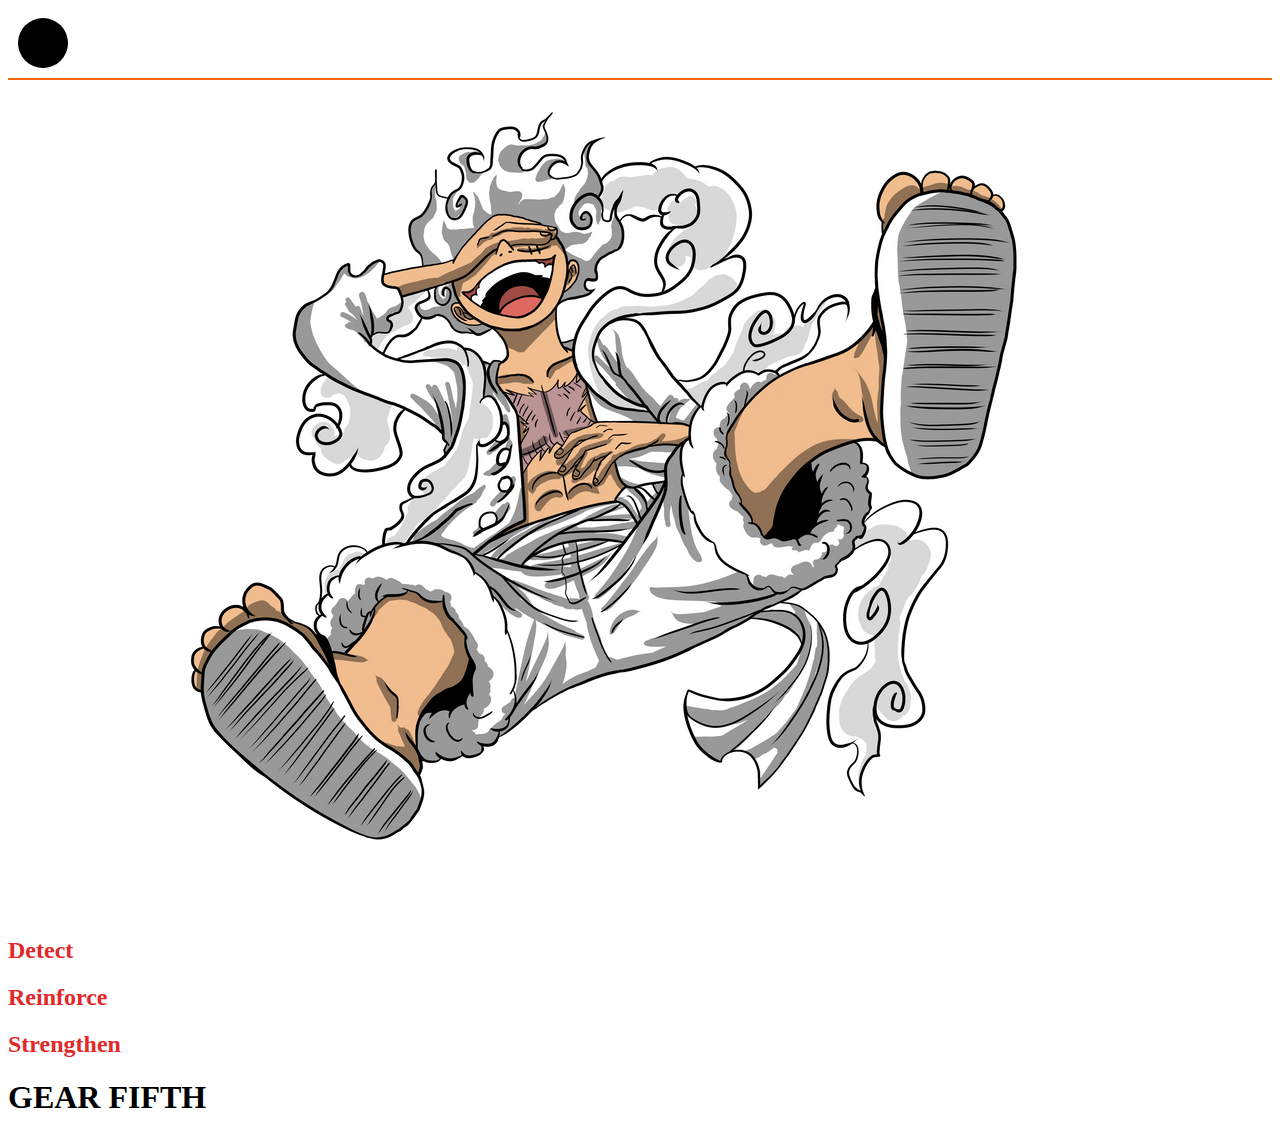
==== index.html @ 81a529ee "I tried to add quite the amount of features" ====
<!DOCTYPE html>
 <html lang="en">
 <head>
    <meta charset="UTF-8">
    <meta name="viewport" content="width=device-width, initial-scale=1.0">
    <title></title>
    <link rel="stylesheet" href="damn.css">
 </head>
 <body >
    <div class="son">
        <div class="wen"></div>
          </div>
          <div class="som">
            <img src="pictures/luffy-gear-5-colored.png" alt="">
 
          </div>
<div class="man"> 
    <h2>Detect</h2>
    <h2>Reinforce</h2>
    <h2>Strengthen</h2>
</div>

<div class="orient">
    <h1>GEAR FIFTH</h1>
</div>
 
 </body>
 </html>
---- damn.css ----
*{
    
    padding: 0%;
    list-style: none;

 }
 .son{
 justify-content: space-between;
    align-items: center;
    padding: 10px;
    border-bottom: 2px solid rgb(255, 102, 0);
 }
 .som{
    align-items: center;
    object-fit: contain;
    margin-left: 100px;
 }
 .wen{
    background-color: black;
    width: 50px;
    height: 50px;
    border-radius: 50%;
    object-fit: cover;
    cursor: pointer;

 }
 .man h2{
    font-family: Cambria, Cochin, Georgia, Times, 'Times New Roman', serif;
    text-align: left;
    color: rgb(225, 41, 41);
}
.orient h2{
    text-align: center;
    padding-top: 50px;
    color: color-mix(in srgb, purple 50%, white 50%);
}
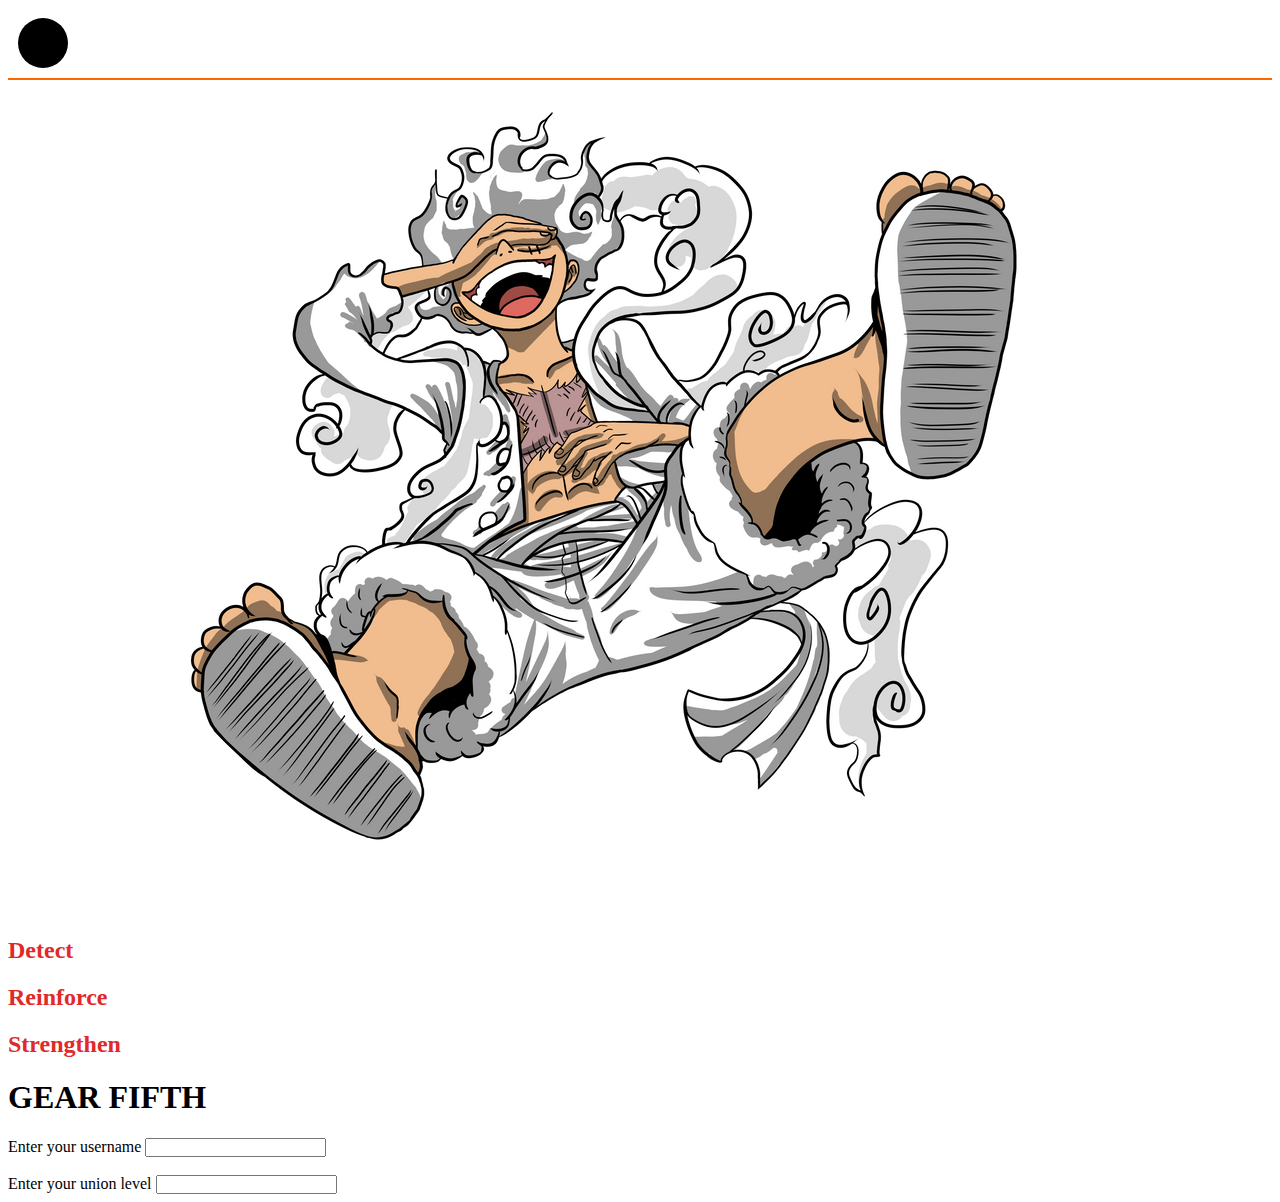
==== commit 54d3f74a: "I added a functional requirement" ====
--- a/index.html
+++ b/index.html
@@ -24,5 +24,10 @@
     <h1>GEAR FIFTH</h1>
 </div>
  
+<label>Enter your username </label>
+<input type="text"><br><br>
+<label>Enter your union level </label>
+<input type="number">
+
  </body>
  </html>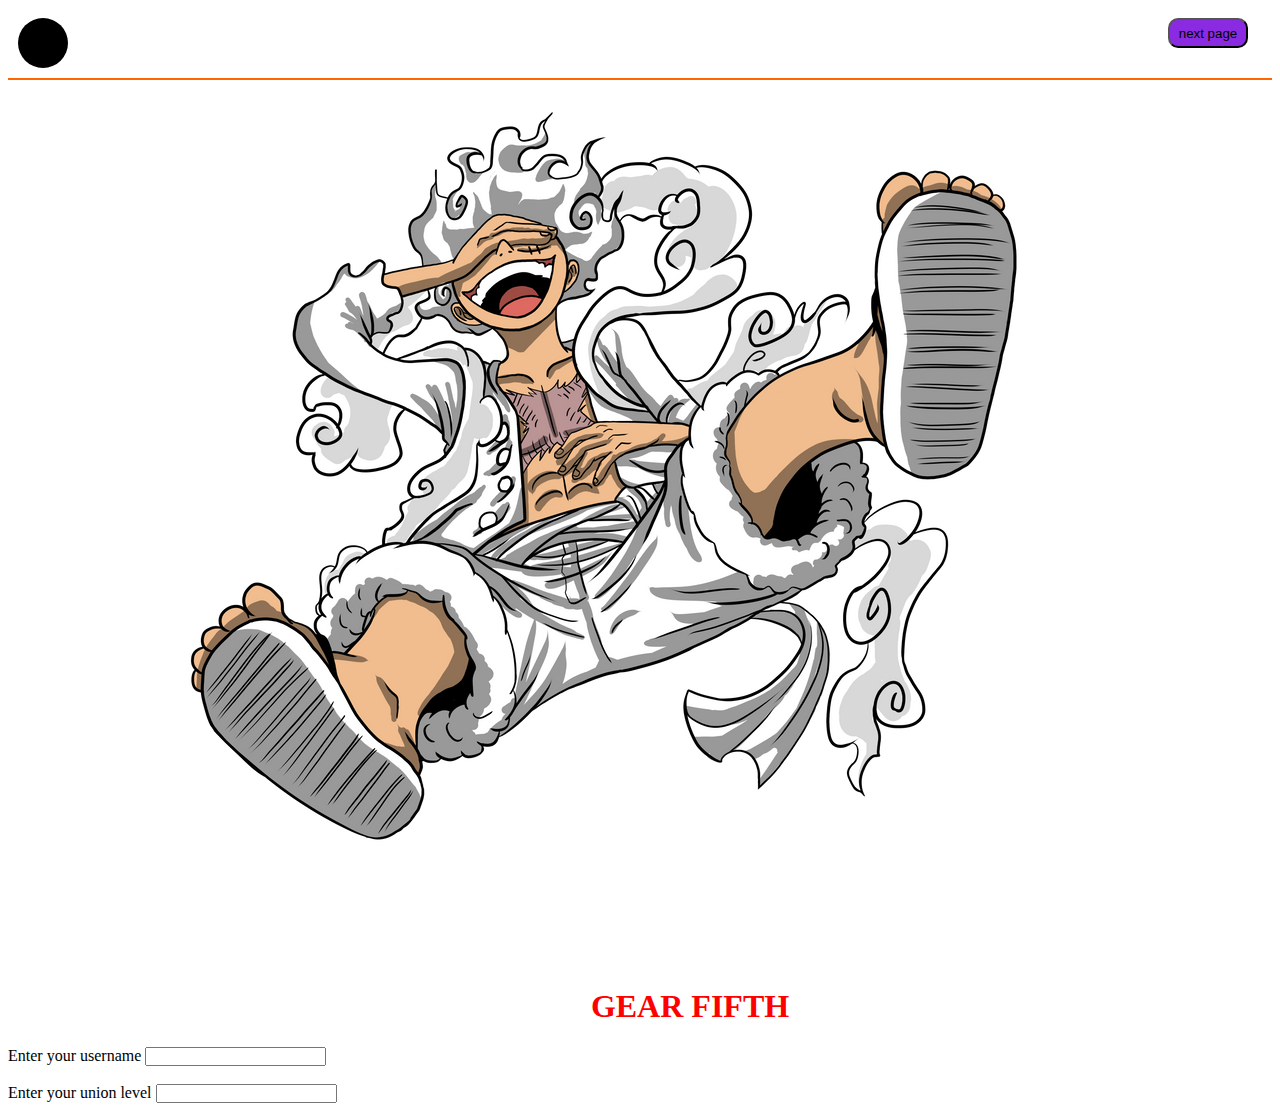
==== commit 6f8ee72c: "I made more modifications on both index.html and damn.css" ====
--- a/index.html
+++ b/index.html
@@ -8,18 +8,14 @@
  </head>
  <body >
     <div class="son">
-        <div class="wen"></div>
+        <div class="wen"> 
+            <button>next page</button>
+        </div>
           </div>
           <div class="som">
             <img src="pictures/luffy-gear-5-colored.png" alt="">
  
           </div>
-<div class="man"> 
-    <h2>Detect</h2>
-    <h2>Reinforce</h2>
-    <h2>Strengthen</h2>
-</div>
-
 <div class="orient">
     <h1>GEAR FIFTH</h1>
 </div>
--- a/damn.css
+++ b/damn.css
@@ -22,15 +22,27 @@
     border-radius: 50%;
     object-fit: cover;
     cursor: pointer;
-
+justify-content: space-between;
+ }
+ .wen button{
+    background-color: blueviolet;
+margin-left: 1150px;
+border-radius: 10px;
+width: 80px;
+height: 30px;
+ }
+ .wen button:hover{
+   background-color: white;
+   border-color: none;
  }
  .man h2{
     font-family: Cambria, Cochin, Georgia, Times, 'Times New Roman', serif;
     text-align: left;
     color: rgb(225, 41, 41);
 }
-.orient h2{
+.orient h1{
     text-align: center;
     padding-top: 50px;
-    color: color-mix(in srgb, purple 50%, white 50%);
+    color: red;
+    margin-left: 100px;
 }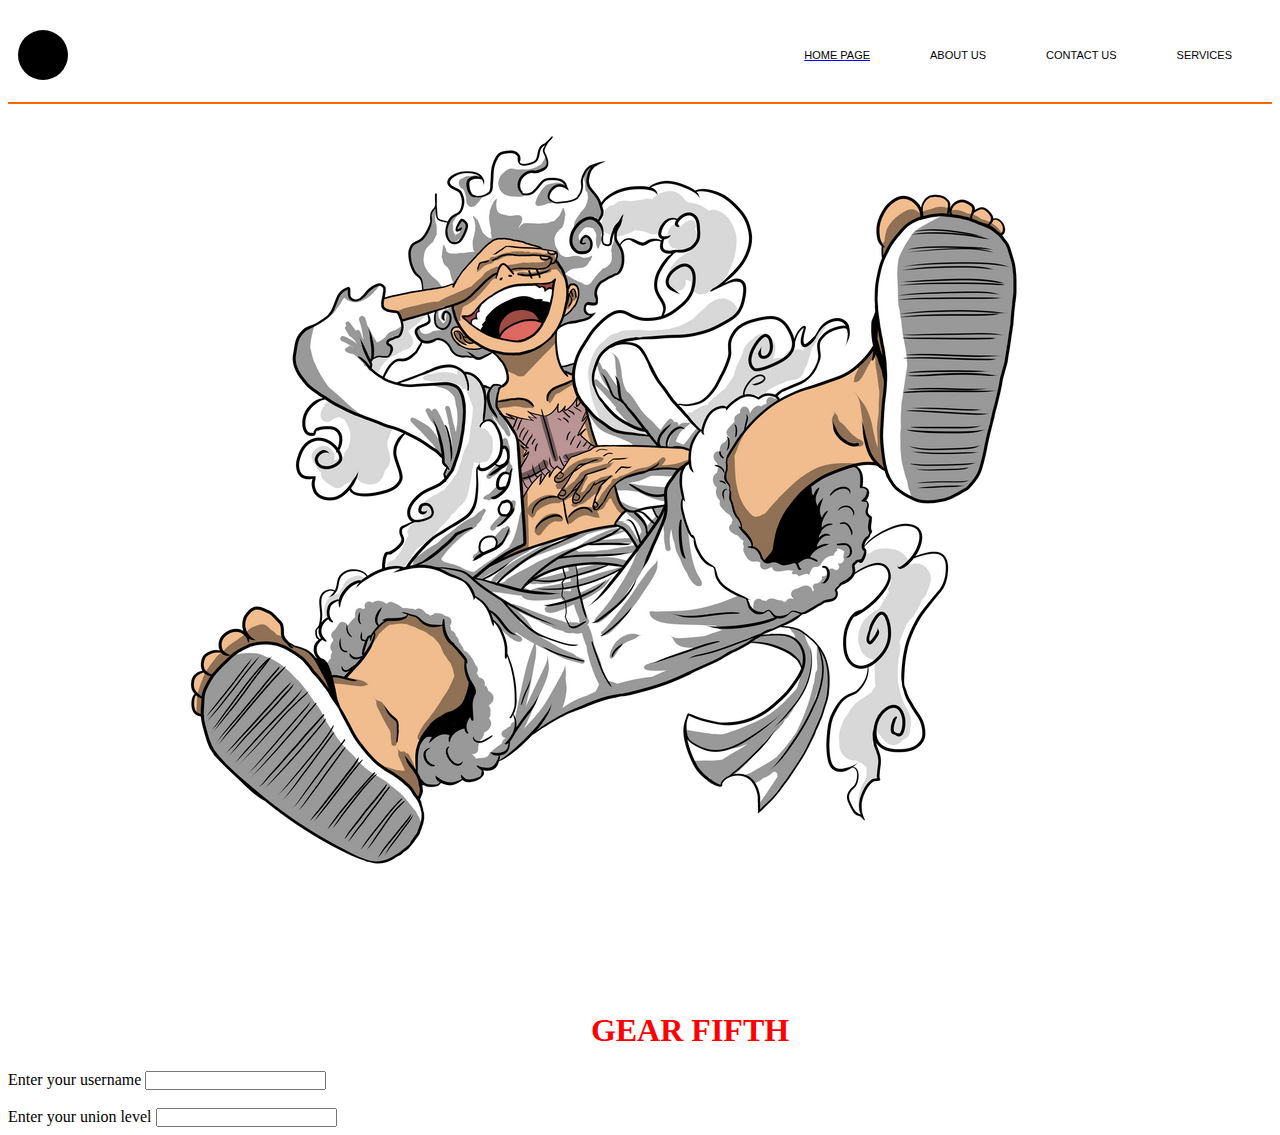
==== commit d4296f71: "I added more features to the code (Linking index.html to link.html)" ====
--- a/index.html
+++ b/index.html
@@ -9,7 +9,19 @@
  <body >
     <div class="son">
         <div class="wen"> 
-            <button>next page</button>
+            
+        </div>
+        <div class="items">
+            <ul>
+                
+                <a title="home.page" href="link.html"><li>Home page</li></a>
+                <li>About Us</li>
+                <li>Contact Us</li>
+                <li>Services</li>
+                
+
+               
+            </ul>
         </div>
           </div>
           <div class="som">
--- a/damn.css
+++ b/damn.css
@@ -5,6 +5,7 @@
 
  }
  .son{
+   display: flex;
  justify-content: space-between;
     align-items: center;
     padding: 10px;
@@ -45,4 +46,21 @@
     padding-top: 50px;
     color: red;
     margin-left: 100px;
-}+}
+
+   .items ul{
+      display: flex;
+  }
+  .items li{
+      font-family: 'Gill Sans', 'Gill Sans MT', Calibri, 'Trebuchet MS', sans-serif;
+      margin: 15px 30px;
+      display: flex;
+      font-size: 11px;
+      text-transform: uppercase;
+      color: rgb(3, 3, 3);
+  }
+  .items li:hover{
+      color: rgb(245, 47, 47);
+      cursor: pointer;
+  }
+  
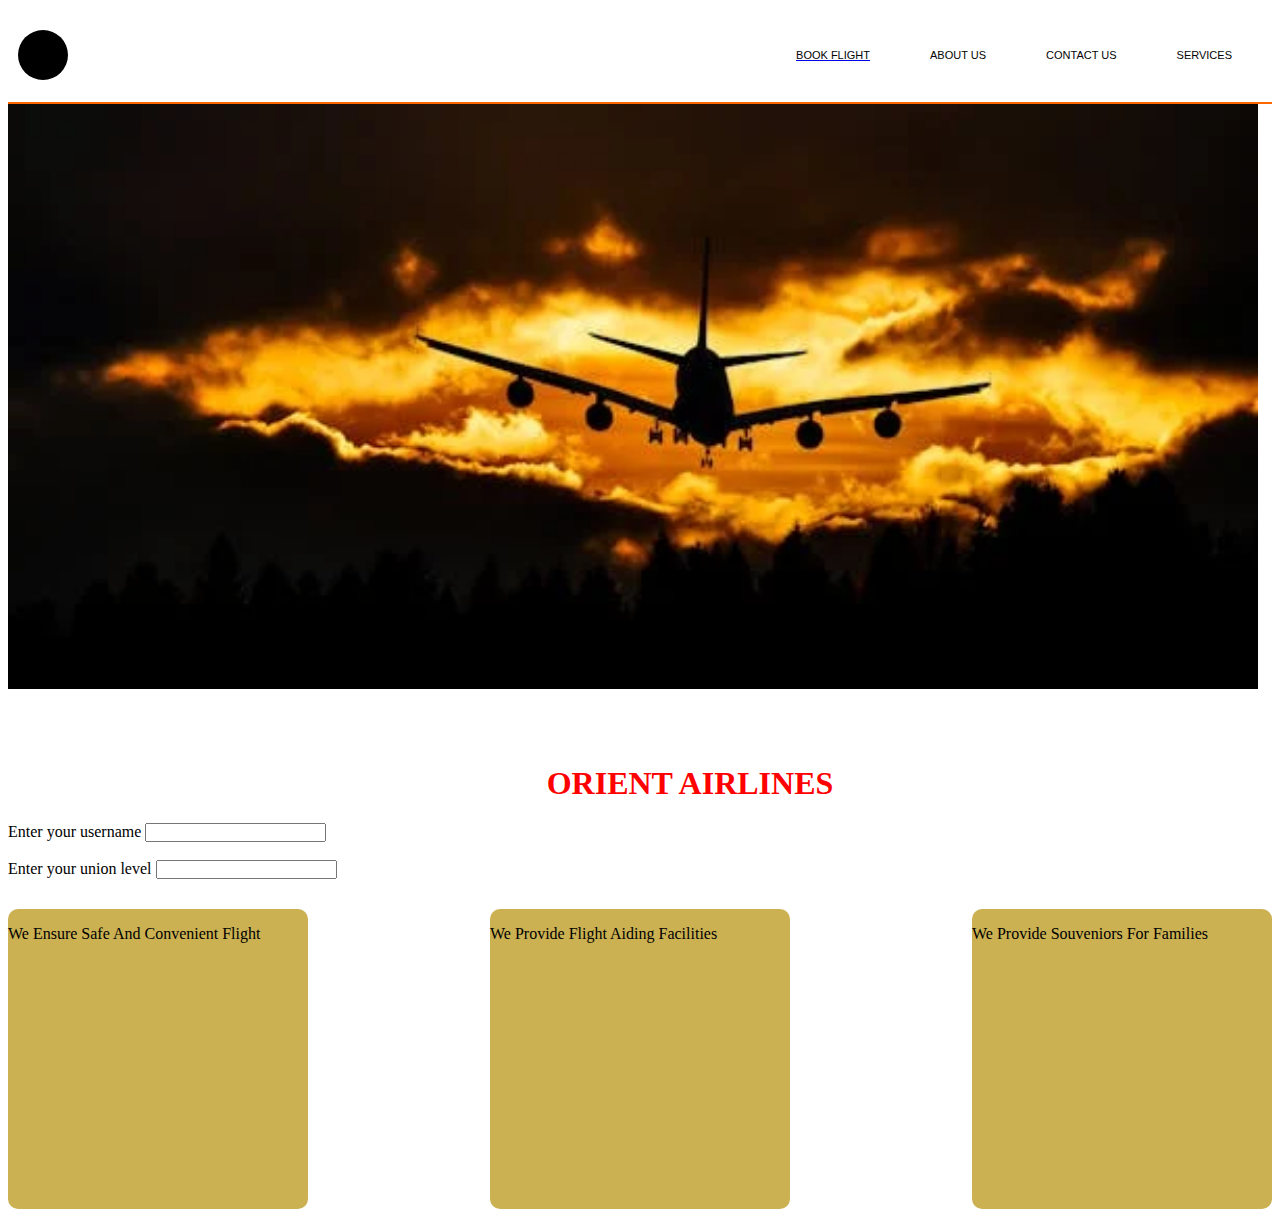
==== commit dce2b30f: "So along the way i changed ," ====
--- a/index.html
+++ b/index.html
@@ -14,7 +14,7 @@
         <div class="items">
             <ul>
                 
-                <a title="home.page" href="link.html"><li>Home page</li></a>
+                <a title="home.page" href="link.html"><li>BOOK FLIGHT</li></a>
                 <li>About Us</li>
                 <li>Contact Us</li>
                 <li>Services</li>
@@ -25,17 +25,29 @@
         </div>
           </div>
           <div class="som">
-            <img src="pictures/luffy-gear-5-colored.png" alt="">
+            <img src="pictures/cancel.webp" alt="">
  
           </div>
 <div class="orient">
-    <h1>GEAR FIFTH</h1>
-</div>
- 
-<label>Enter your username </label>
+    <h1>ORIENT AIRLINES</h1>
+</div >
+<div class="wimm">
+    
+    <label>Enter your username </label>
 <input type="text"><br><br>
 <label>Enter your union level </label>
 <input type="number">
-
+</div> 
+<div class="thin">
+<div class="well">
+<p>We Ensure Safe And Convenient Flight</p>
+</div>
+<div class="fly" >
+<p>We Provide Flight Aiding Facilities</p>
+</div>
+<div class="tin">
+<p>We Provide Souveniors For Families</p>
+</div>
+</div>
  </body>
  </html>--- a/damn.css
+++ b/damn.css
@@ -11,10 +11,11 @@
     padding: 10px;
     border-bottom: 2px solid rgb(255, 102, 0);
  }
- .som{
+ .som img{
     align-items: center;
     object-fit: contain;
-    margin-left: 100px;
+    
+    width: 1250px;
  }
  .wen{
     background-color: black;
@@ -63,4 +64,37 @@
       color: rgb(245, 47, 47);
       cursor: pointer;
   }
+  .wim{
+   margin-left: 100px;
+   align-items: center;
+  }
   
+.thin{
+   margin-top: 30px;
+   display: flex;
+   justify-content: space-between;
+}
+.well{
+background-color: rgb(203, 177, 82);
+width: 300PX;
+height: 300PX;
+border-radius: 10PX;
+}
+.well p {
+   color: black;
+}
+
+.fly{
+   background-color: rgb(203, 177, 82);
+   width: 300PX;
+   height: 300PX;
+   border-radius: 10PX;
+   
+}
+.tin{
+   background-color: rgb(203, 177, 82);
+   width: 300PX;
+   height: 300PX;
+   border-radius: 10PX;
+   
+}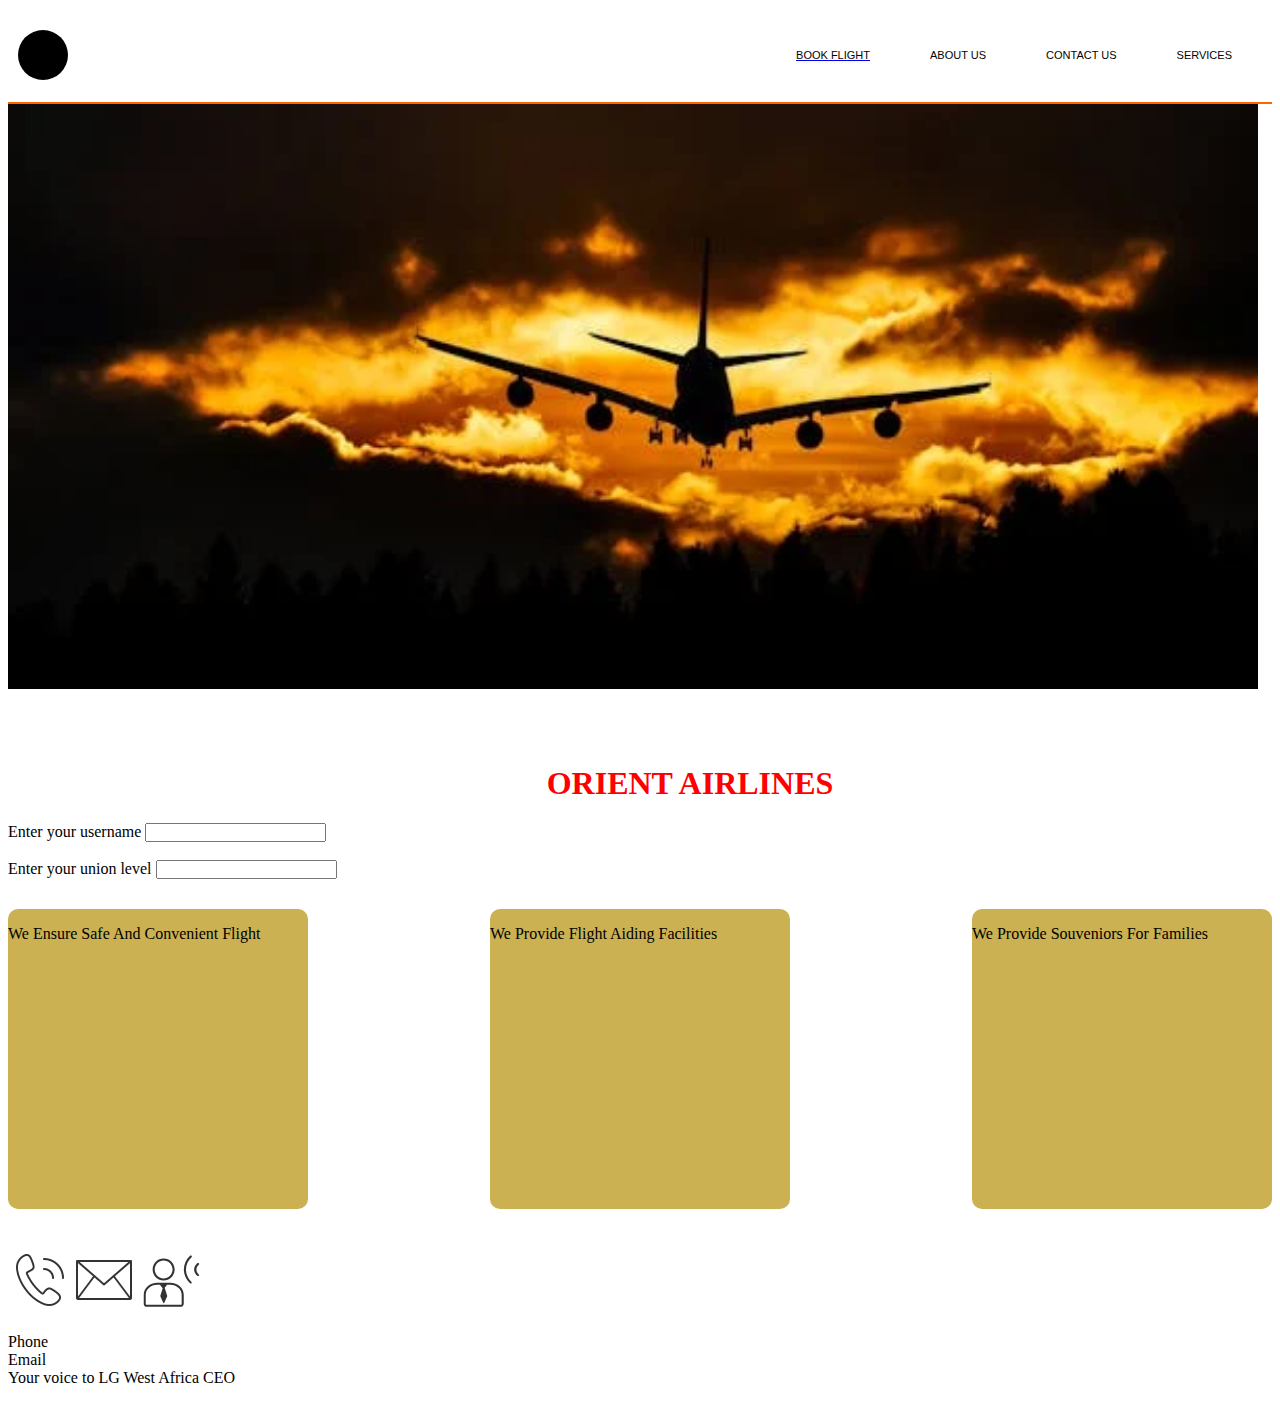
==== commit dd61bd23: "Added 3 new images and made more modifications to all the files" ====
--- a/index.html
+++ b/index.html
@@ -49,5 +49,30 @@
 <p>We Provide Souveniors For Families</p>
 </div>
 </div>
+
+<div class="pic">
+    <div class="ik">
+        <img src="pictures/section10-image1.jpg" alt="">
+    </div>
+    <div class="ip">
+        <img src="pictures/section10-image2.jpg" alt="">
+    </div>
+    <div class="iw">
+        <img src="pictures/section10-image3.svg" alt="">
+    </div>
+   
+</div>
+
+<div class="ord">
+    <div class="ems">
+        <ul>
+            <li>Phone</li>
+            <li>Email</li>
+            <li>Your voice to LG West Africa CEO</li>
+        </ul>
+    </div>
+    
+</div> 
+
  </body>
  </html>--- a/damn.css
+++ b/damn.css
@@ -96,5 +96,51 @@
    width: 300PX;
    height: 300PX;
    border-radius: 10PX;
-   
+  
+}
+.pic {
+   display: flex;
+   margin-top: 40px;
+}
+.ic {
+   width: 30px;
+   height: 30px;
+margin-left: 150px;
+}
+.im {
+   width: 30px;
+   height: 30px;
+   margin-left: 200px;
+}
+.ig {
+   width: 30px;
+   height: 30px;
+   margin-left: 200px;
+}
+.it {
+   width: 30px;
+   height: 30px;
+   margin-left: 200px;
+}
+.iu {
+   margin-left: 200px;
+   width: 30px;
+   height: 30px;
+margin-right: 200px;
+}
+
+.ord{
+   display: flex;
+   justify-content: space-between;
+}
+.lop{
+   align-items: center;
+   background-color: azure;
+}
+.lam{
+   margin-left: 300px;
+}
+.pim {
+   background-image: url(pictures/doooom.jpeg);
+
 }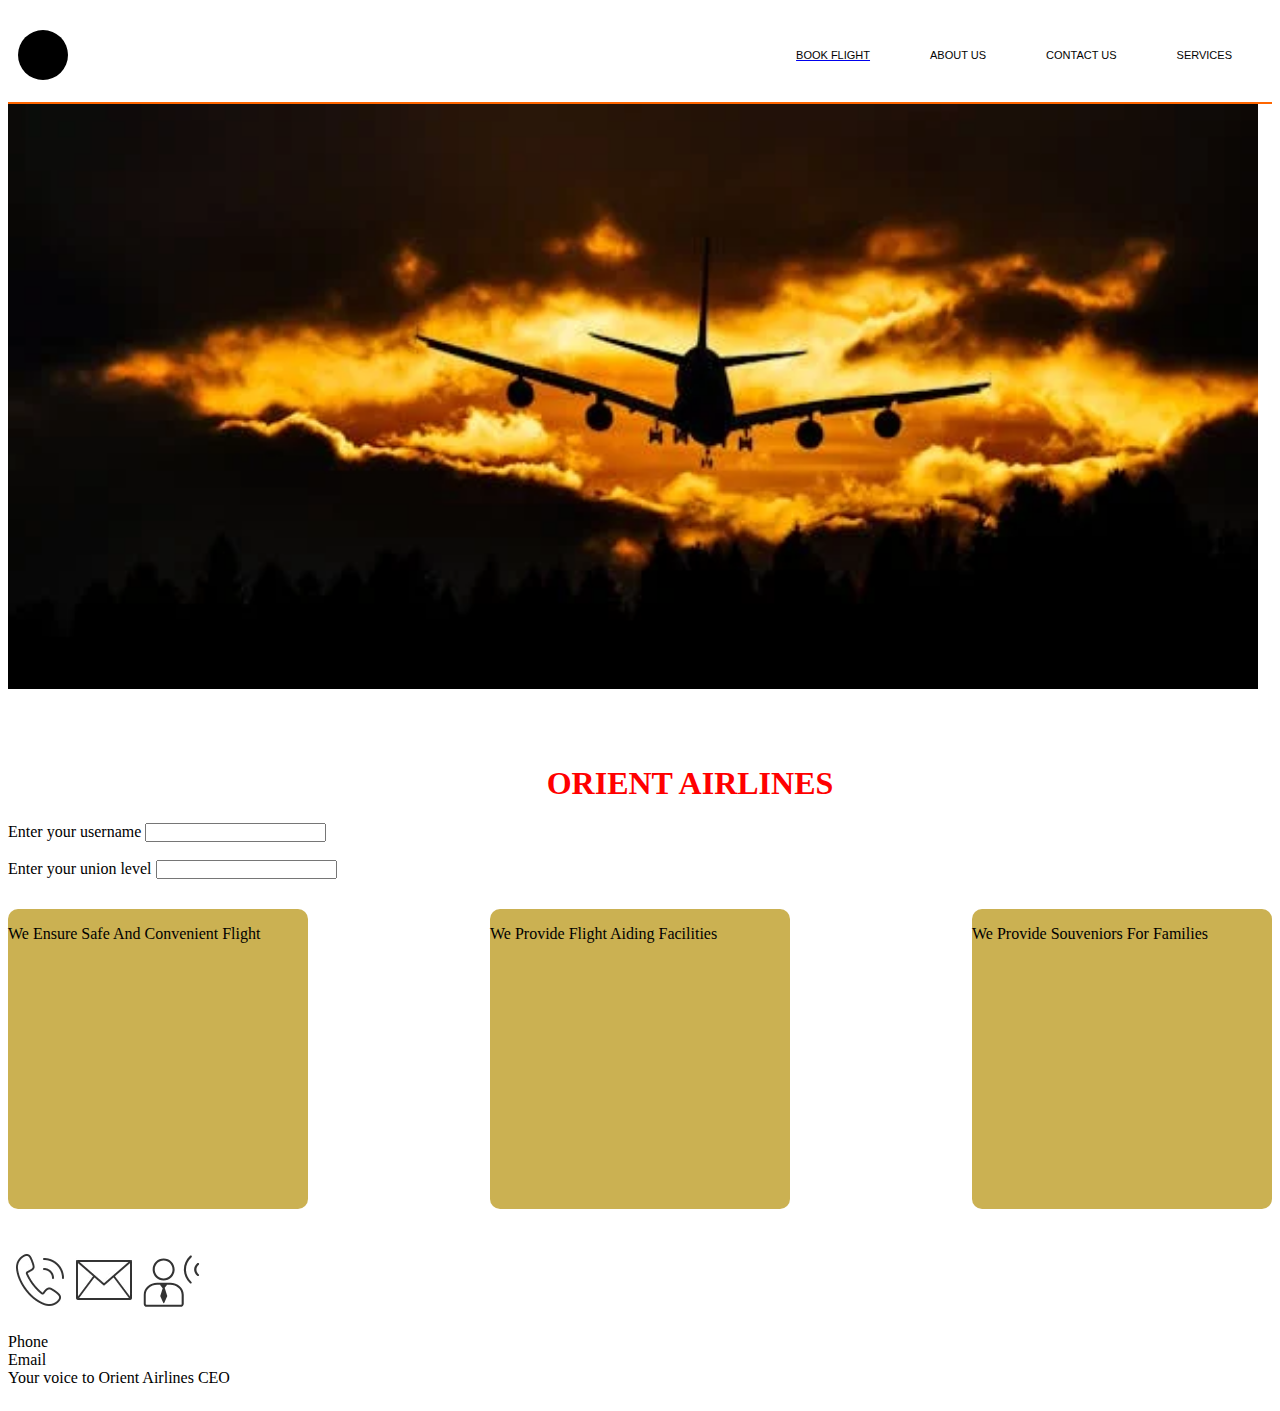
==== commit c883cd0f: "no comment" ====
--- a/index.html
+++ b/index.html
@@ -68,7 +68,7 @@
         <ul>
             <li>Phone</li>
             <li>Email</li>
-            <li>Your voice to LG West Africa CEO</li>
+            <li>Your voice to Orient Airlines CEO</li>
         </ul>
     </div>
     
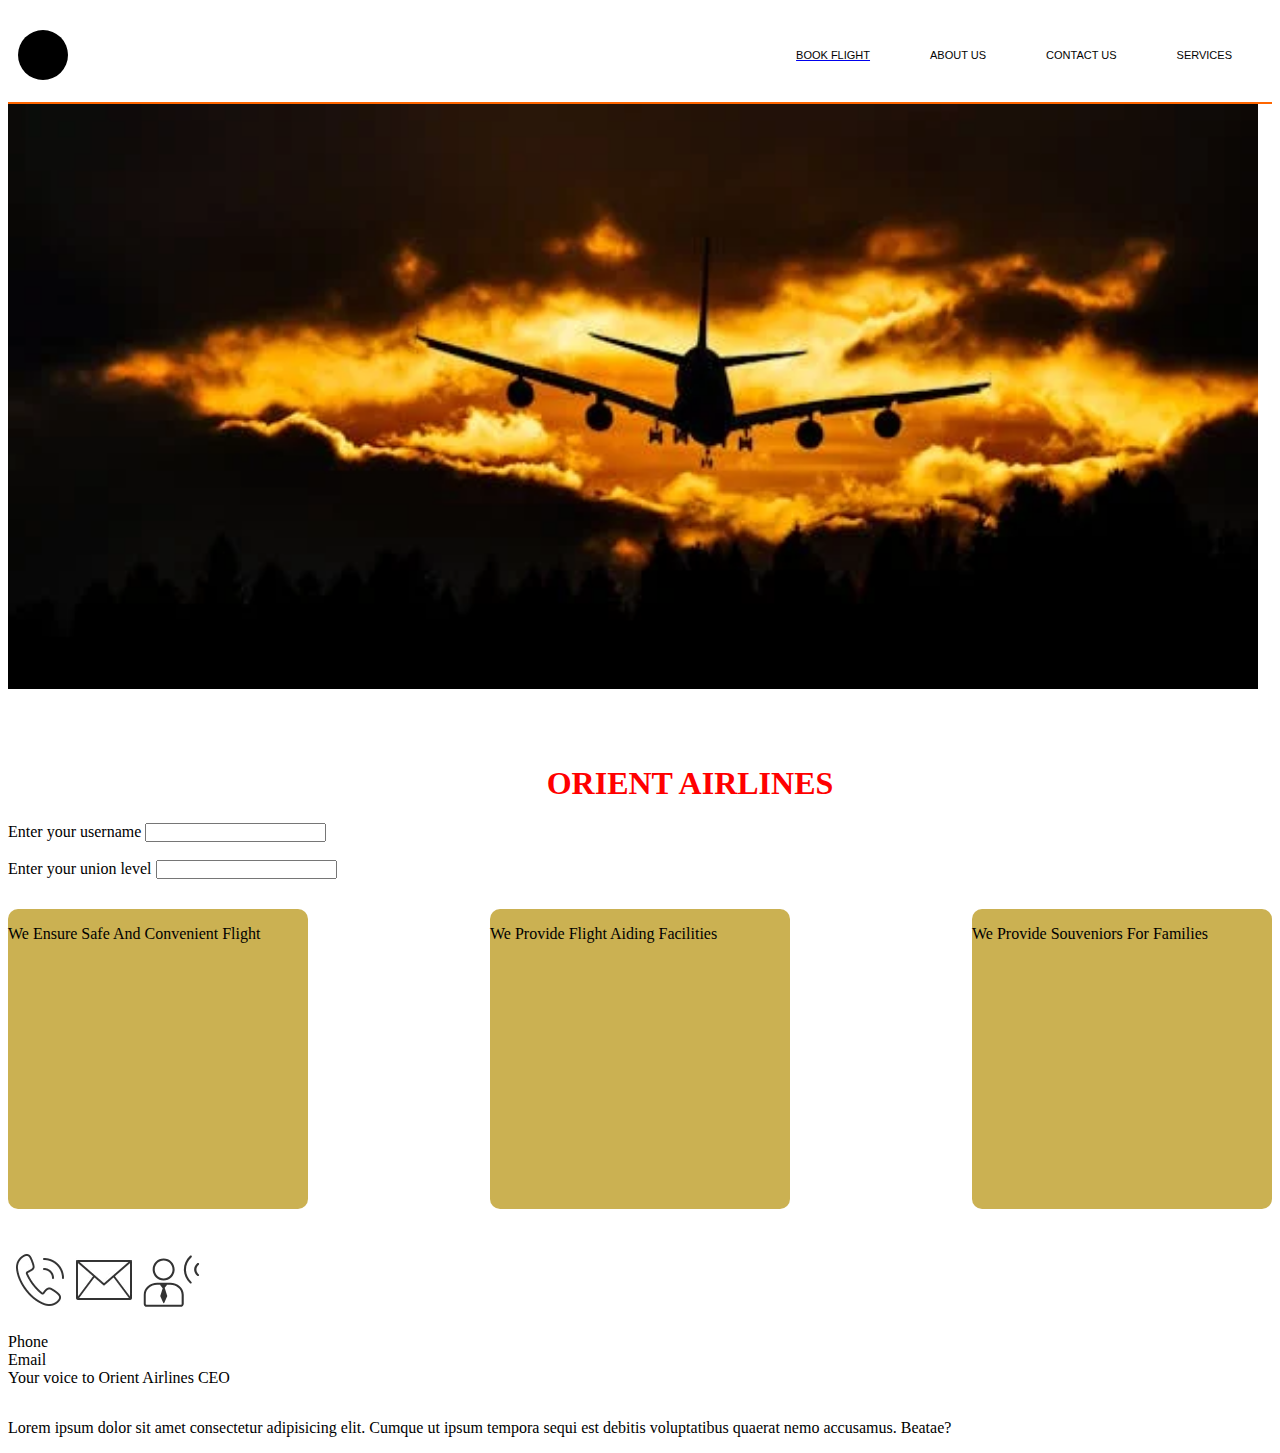
==== commit 7469167c: "no comment" ====
--- a/index.html
+++ b/index.html
@@ -74,5 +74,7 @@
     
 </div> 
 
+<p>Lorem ipsum dolor sit amet consectetur adipisicing elit. Cumque ut ipsum tempora sequi est debitis voluptatibus quaerat nemo accusamus. Beatae?</p>
+
  </body>
  </html>